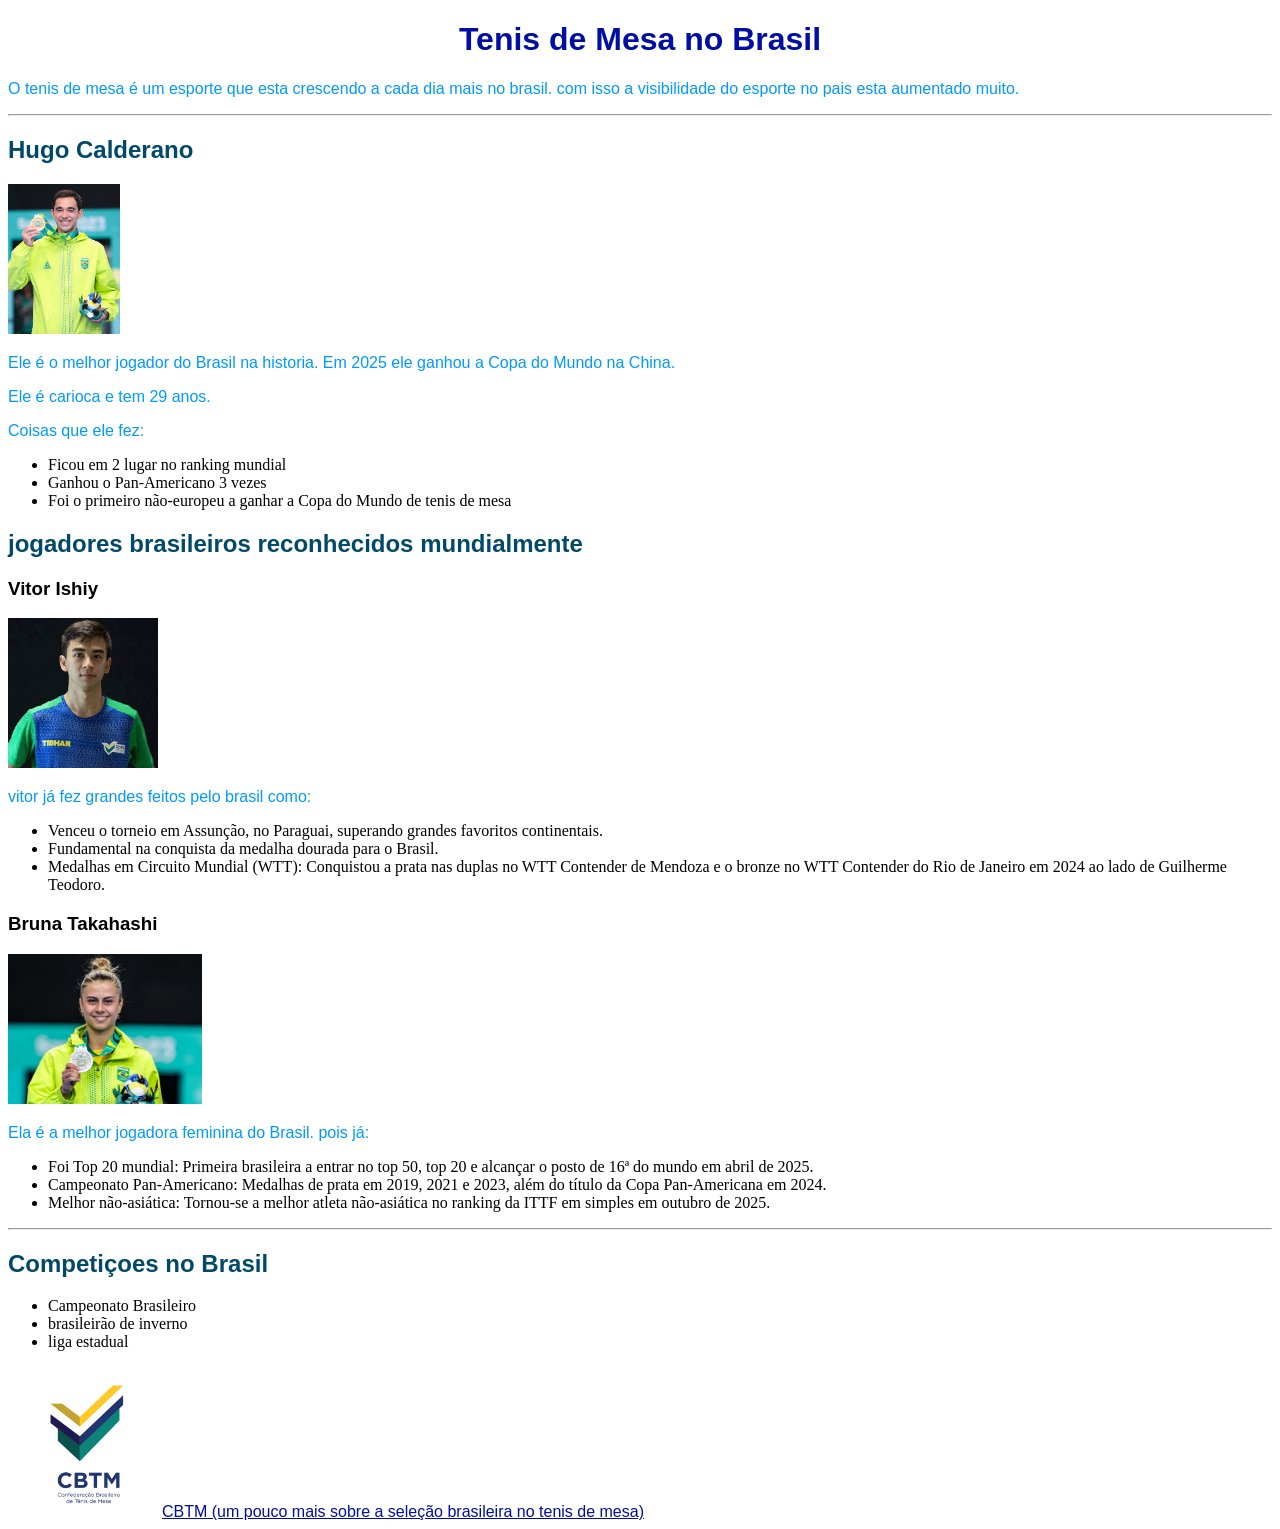
==== index.html @ d451a47a "Update index.html" ====
<!DOCTYPE html>
<html>
<head>
    <title>O Tenis de Mesa no Brasil</title>
    <head>
    <link rel="stylesheet" href="style.css">
</head>
<body>

    <h1>Tenis de Mesa no Brasil</h1>
    
    <p>O tenis de mesa é um esporte que esta crescendo a cada dia mais no brasil. com isso a visibilidade do esporte no pais esta aumentado muito.</p>
    
    <hr>
    
    <h2>Hugo Calderano</h2>
    <img src="hugo.jpg" alt="imagem do jogador hugo calderano" height="150">
    
    <p>Ele é o melhor jogador do Brasil na historia. Em 2025 ele ganhou a Copa do Mundo na China.</p>  
    
    <p>Ele é carioca e tem 29 anos.</p>
    
    <p>Coisas que ele fez:</p>
    <ul>
        <li>Ficou em 2 lugar no ranking mundial</li>
        <li>Ganhou o Pan-Americano 3 vezes</li>
        <li>Foi o primeiro não-europeu a ganhar a Copa do Mundo de tenis de mesa</li>
    </ul>
    
    <h2>jogadores brasileiros reconhecidos mundialmente</h2>
    
    <h3>Vitor Ishiy</h3>
    <img src="vitor.webp" alt="imagem do jogador vitor" height="150">

    <p>vitor já fez grandes feitos pelo brasil como:</p>
    <ul>
        <li>Venceu o torneio em Assunção, no Paraguai, superando grandes favoritos continentais.</li>
        <li>Fundamental na conquista da medalha dourada para o Brasil.</li>
        <li>Medalhas em Circuito Mundial (WTT): Conquistou a prata nas duplas no WTT Contender de Mendoza e o bronze no WTT Contender do Rio de Janeiro em 2024 ao lado de Guilherme Teodoro.</li>
    </ul>
        
    
    <h3>Bruna Takahashi</h3>
    <img src="bruna.webp" alt="imagem da jogadora bruna takahashi" height="150">    
    
    <p>Ela é a melhor jogadora feminina do Brasil. pois já:</p>
    <ul>
        <li>Foi Top 20 mundial: Primeira brasileira a entrar no top 50, top 20 e alcançar o posto de 16ª do mundo em abril de 2025.</li>
        <li>Campeonato Pan-Americano: Medalhas de prata em 2019, 2021 e 2023, além do título da Copa Pan-Americana em 2024.</li>
        <li>Melhor não-asiática: Tornou-se a melhor atleta não-asiática no ranking da ITTF em simples em outubro de 2025.</li>
    </ul>
    
     <hr>
    
    <h2>Competiçoes no Brasil</h2>
    
    <ul>
        <li>Campeonato Brasileiro</li>
        <li>brasileirão de inverno</li>
        <li>liga estadual</li>
    </ul>
<img src="cbtm.png" alt="imagem da logo da CBTM" height="150">

<a href="https://www.cbtm.org.br/ "target="_blank">CBTM (um pouco mais sobre a seleção brasileira no tenis de mesa)</a>

</body>
</html>
---- style.css ----
body { background-color: #ffffff;
}

h1 {
    color: rgb(0, 14, 166);
    text-align: center;
    font-family: Arial, Helvetica, sans-serif;
}

h2 {
    color: rgb(0, 73, 107);
    font-family: Arial, Helvetica, sans-serif;
}
h3 {
    font-family: Arial, Helvetica, sans-serif;
}
.img {
    border-radius: 10px;

}
p {
    color: #0099ff;
    font-family: Arial, Helvetica, sans-serif;
}

a {
    color: rgb(0, 14, 166);
    font-family: Arial, Helvetica, sans-serif
};
li {
    font-family: Arial, Helvetica, sans-serif;
}
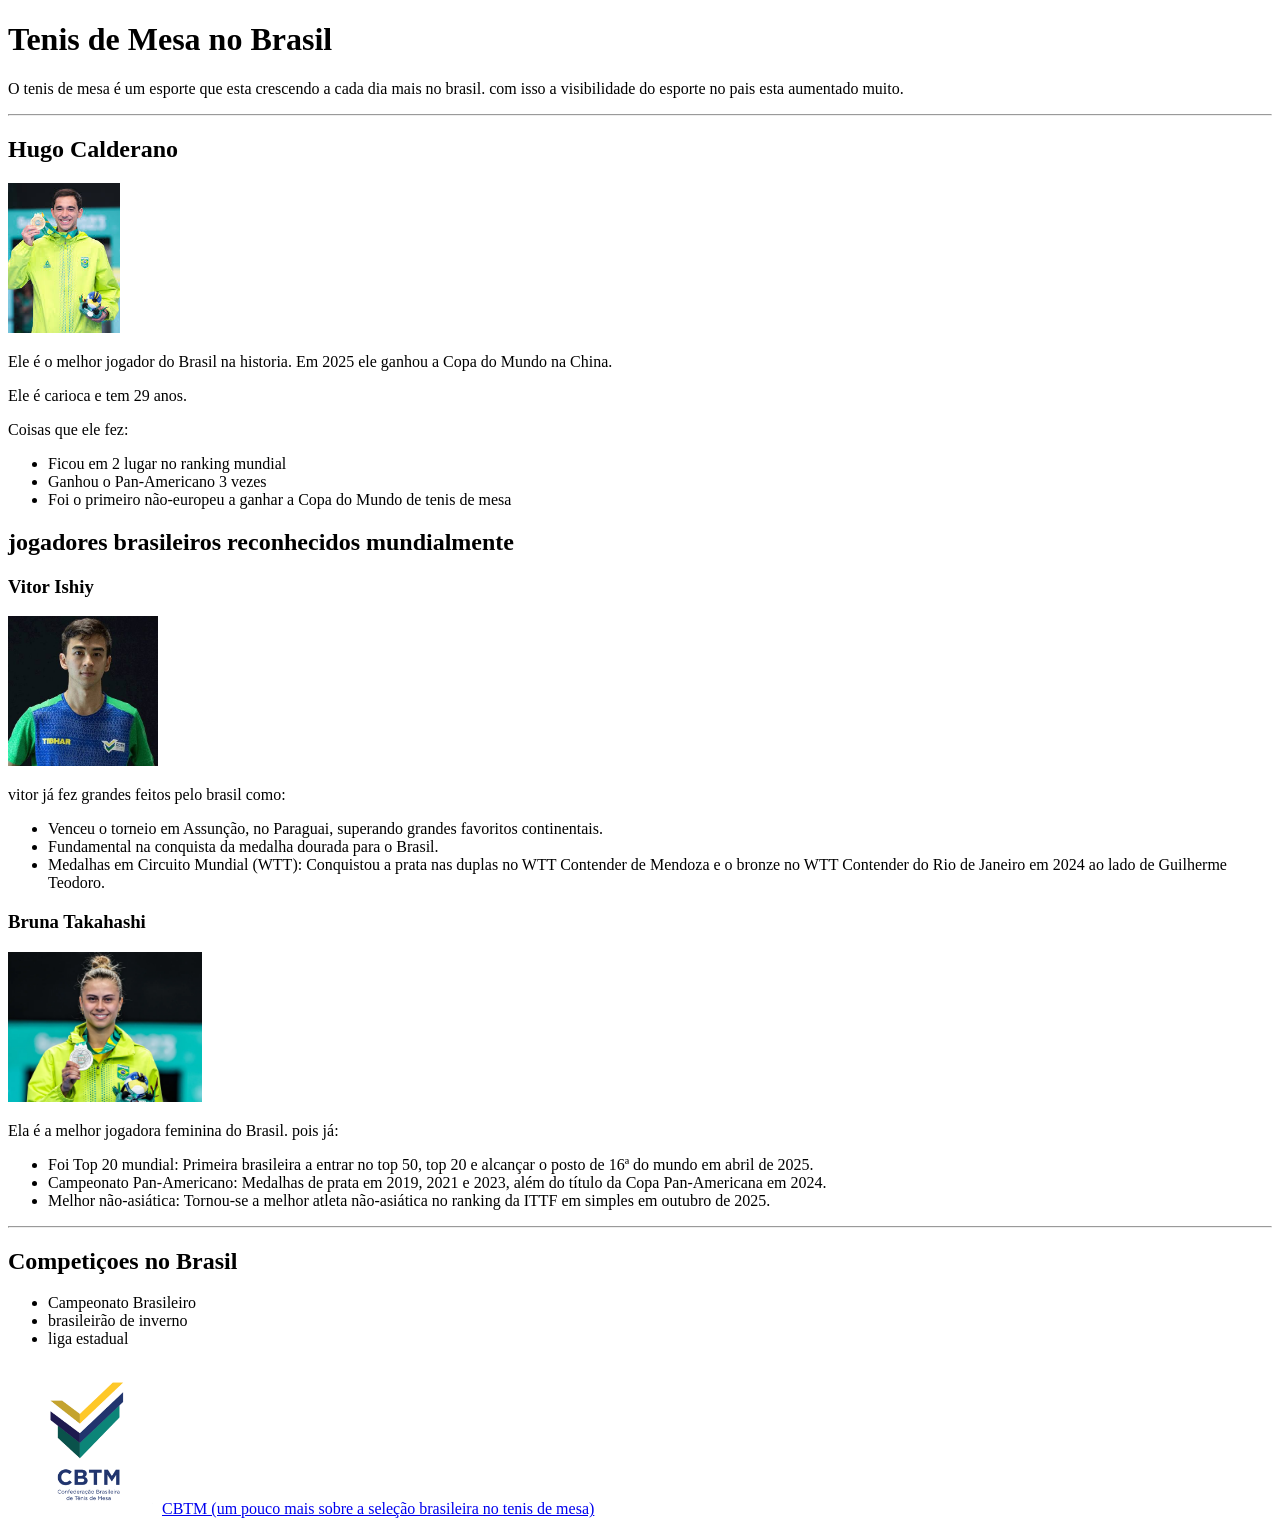
==== commit db24c855: "Update index.html" ====
--- a/index.html
+++ b/index.html
@@ -2,8 +2,7 @@
 <html>
 <head>
     <title>O Tenis de Mesa no Brasil</title>
-    <head>
-    <link rel="stylesheet" href="style.css">
+    <link rel="style.css" href="style.css">
 </head>
 <body>
 
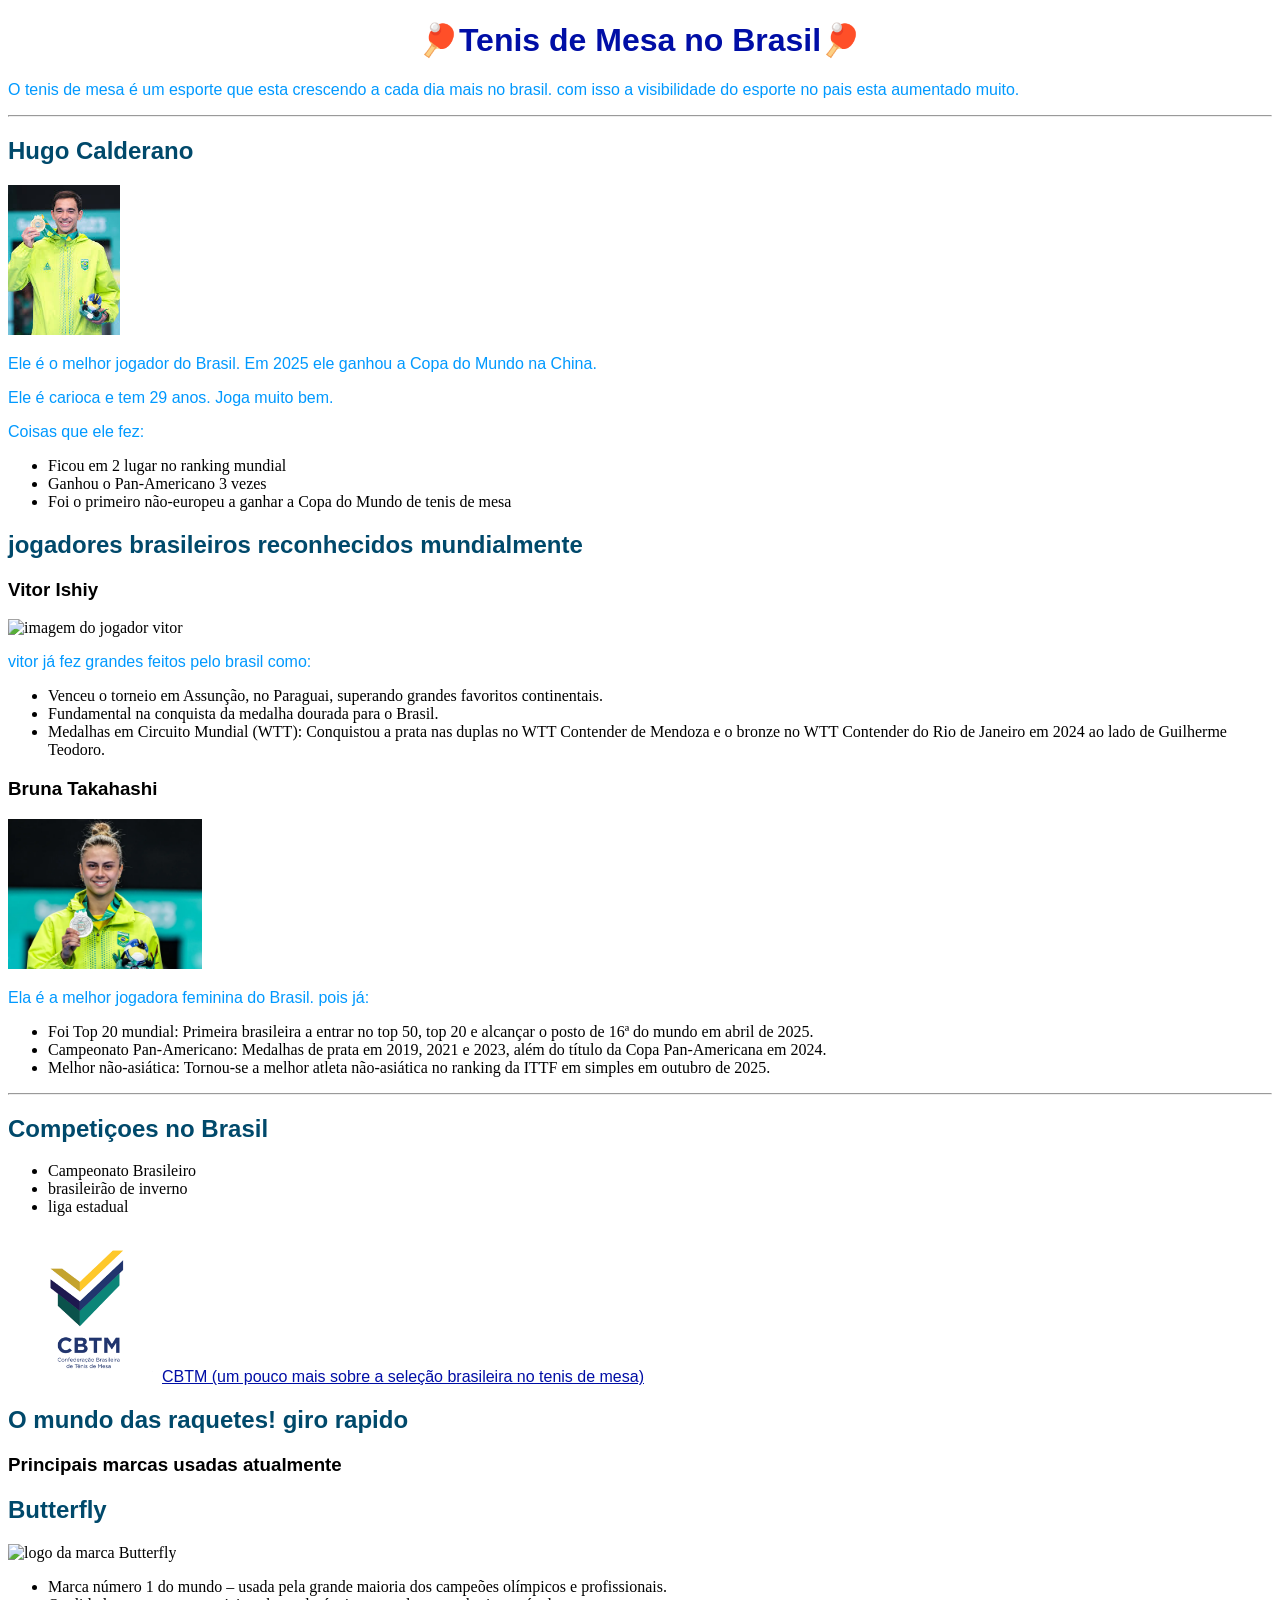
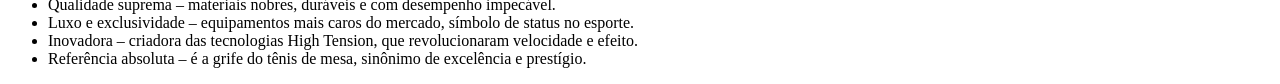
==== commit b9820acd: "Update index.html" ====
--- a/index.html
+++ b/index.html
@@ -1,12 +1,12 @@
 <!DOCTYPE html>
-<html>
+<html lang="pt-br">
 <head>
-    <title>O Tenis de Mesa no Brasil</title>
-    <link rel="style.css" href="style.css">
+    <title>O Tenis de Mesa no Brasil🏓</title>
+    <link rel="stylesheet" href="style.css">
 </head>
 <body>
 
-    <h1>Tenis de Mesa no Brasil</h1>
+    <h1>🏓Tenis de Mesa no Brasil🏓</h1>
     
     <p>O tenis de mesa é um esporte que esta crescendo a cada dia mais no brasil. com isso a visibilidade do esporte no pais esta aumentado muito.</p>
     
@@ -15,9 +15,9 @@
     <h2>Hugo Calderano</h2>
     <img src="hugo.jpg" alt="imagem do jogador hugo calderano" height="150">
     
-    <p>Ele é o melhor jogador do Brasil na historia. Em 2025 ele ganhou a Copa do Mundo na China.</p>  
+    <p>Ele é o melhor jogador do Brasil. Em 2025 ele ganhou a Copa do Mundo na China.</p>  
     
-    <p>Ele é carioca e tem 29 anos.</p>
+    <p>Ele é carioca e tem 29 anos. Joga muito bem.</p>
     
     <p>Coisas que ele fez:</p>
     <ul>
@@ -25,11 +25,11 @@
         <li>Ganhou o Pan-Americano 3 vezes</li>
         <li>Foi o primeiro não-europeu a ganhar a Copa do Mundo de tenis de mesa</li>
     </ul>
-    
+   
     <h2>jogadores brasileiros reconhecidos mundialmente</h2>
     
     <h3>Vitor Ishiy</h3>
-    <img src="vitor.webp" alt="imagem do jogador vitor" height="150">
+    <img src="vitor.jpg" alt="imagem do jogador vitor" height="150">
 
     <p>vitor já fez grandes feitos pelo brasil como:</p>
     <ul>
@@ -49,7 +49,7 @@
         <li>Melhor não-asiática: Tornou-se a melhor atleta não-asiática no ranking da ITTF em simples em outubro de 2025.</li>
     </ul>
     
-     <hr>
+     <hr> 
     
     <h2>Competiçoes no Brasil</h2>
     
@@ -62,5 +62,22 @@
 
 <a href="https://www.cbtm.org.br/ "target="_blank">CBTM (um pouco mais sobre a seleção brasileira no tenis de mesa)</a>
 
+<h2>O mundo das raquetes! giro rapido</h2>
+
+<h3>Principais marcas usadas atualmente</h3>
+
+<h2>Butterfly</h2>
+
+<img src="Butterfly.webp" alt="logo da marca Butterfly" height="150">
+
+<ul>
+    <li>Marca número 1 do mundo – usada pela grande maioria dos campeões olímpicos e profissionais.</li>
+    <li>Qualidade suprema – materiais nobres, duráveis e com desempenho impecável.</li>
+    <li>Luxo e exclusividade – equipamentos mais caros do mercado, símbolo de status no esporte.</li>
+    <li>Inovadora – criadora das tecnologias High Tension, que revolucionaram velocidade e efeito.</li>
+    <li>Referência absoluta – é a grife do tênis de mesa, sinônimo de excelência e prestígio.</li>
+
+</ul>
+
 </body>
 </html>
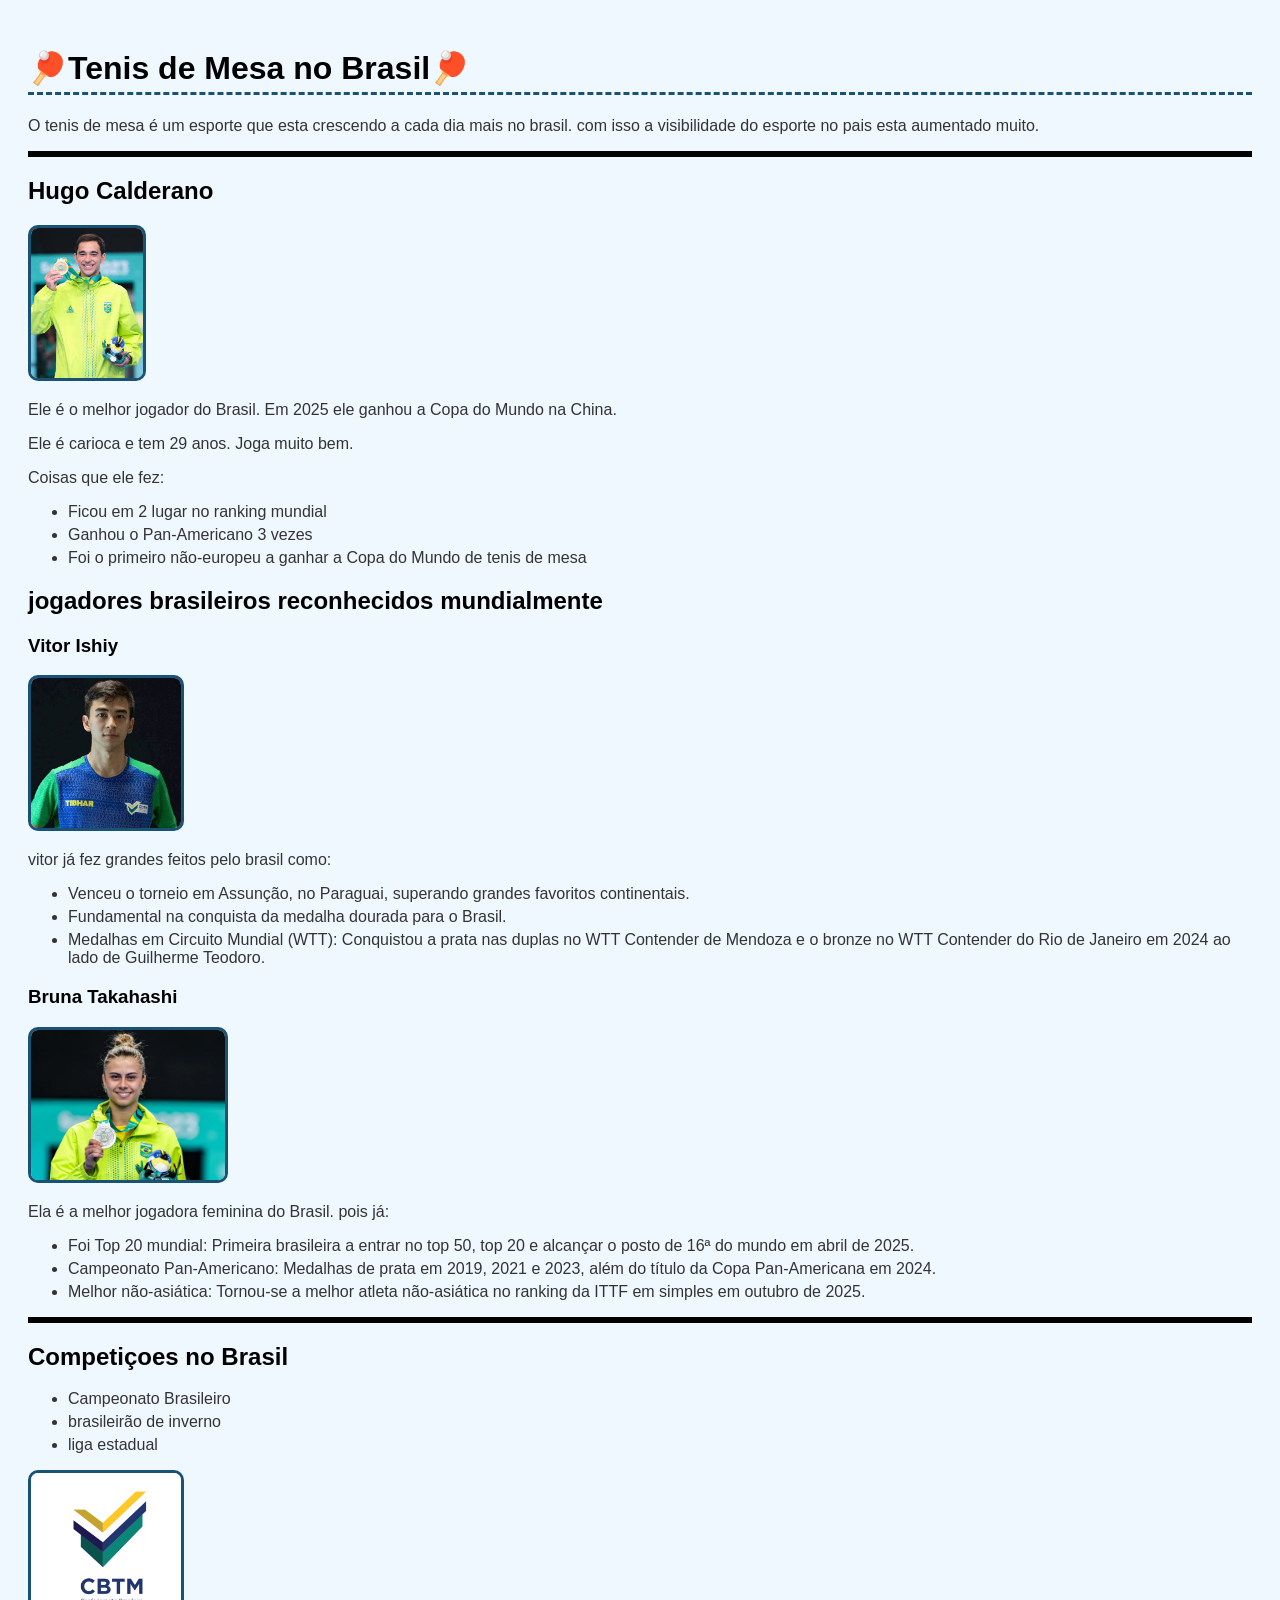
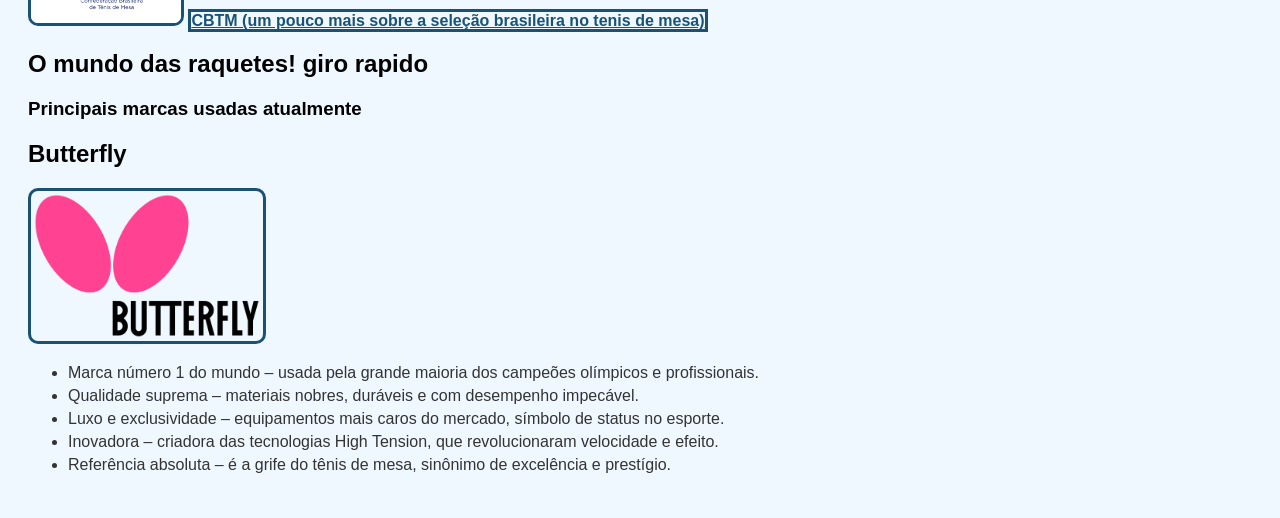
==== commit 7c89231e: "Update index.html" ====
--- a/index.html
+++ b/index.html
@@ -29,7 +29,7 @@
     <h2>jogadores brasileiros reconhecidos mundialmente</h2>
     
     <h3>Vitor Ishiy</h3>
-    <img src="vitor.jpg" alt="imagem do jogador vitor" height="150">
+    <img src="vitor.webp" alt="imagem do jogador vitor" height="150">
 
     <p>vitor já fez grandes feitos pelo brasil como:</p>
     <ul>
@@ -68,7 +68,7 @@
 
 <h2>Butterfly</h2>
 
-<img src="Butterfly.webp" alt="logo da marca Butterfly" height="150">
+<img src="butterfly.webp" alt="logo da marca Butterfly" height="150">
 
 <ul>
     <li>Marca número 1 do mundo – usada pela grande maioria dos campeões olímpicos e profissionais.</li>
--- a/style.css
+++ b/style.css
@@ -1,32 +1,65 @@
-body { background-color: #ffffff;
+body {
+    background-color: #f0f8ff;
+    font-family: Arial, sans-serif;
+    padding: 20px;
+}
+
+h {
+    color: #1a5276;
+    text-align: center;
+}
+
+p {
+    color: #333;
+}
+
+ul {
+    color: #333;
+}
+
+li {
+    margin: 5px 0;
+}
+
+img {
+    border-radius: 10px;
+    border: 3px solid #1a5276;
+}
+
+a {
+    color: #1a5276;
+    font-weight: bold;
+}
+
+a:hover {
+    color: #00026a;
+}
+
+hr {
+    border: 3px solid #000000;
+}
+
+h2:hover {
+   color: #1a5276
+}
+
+h3:hover {
+   color: #1a5276
+}
+
+li:hover {
+   color: #1a5276
 }
 
 h1 {
-    color: rgb(0, 14, 166);
-    text-align: center;
-    font-family: Arial, Helvetica, sans-serif;
-}
-
-h2 {
-    color: rgb(0, 73, 107);
-    font-family: Arial, Helvetica, sans-serif;
-}
-h3 {
-    font-family: Arial, Helvetica, sans-serif;
-}
-.img {
-    border-radius: 10px;
-
-}
-p {
-    color: #0099ff;
-    font-family: Arial, Helvetica, sans-serif;
+    border-bottom: 3px dashed #1a5276;
+    padding-bottom: 5px;
 }
 
 a {
-    color: rgb(0, 14, 166);
-    font-family: Arial, Helvetica, sans-serif
-};
-li {
-    font-family: Arial, Helvetica, sans-serif;
-}+    border: 3px solid #1a5276;
+}
+
+h1 {
+    font-family: 'Franklin Gothic Medium', 'Arial Narrow', Arial, sans-serif;
+}
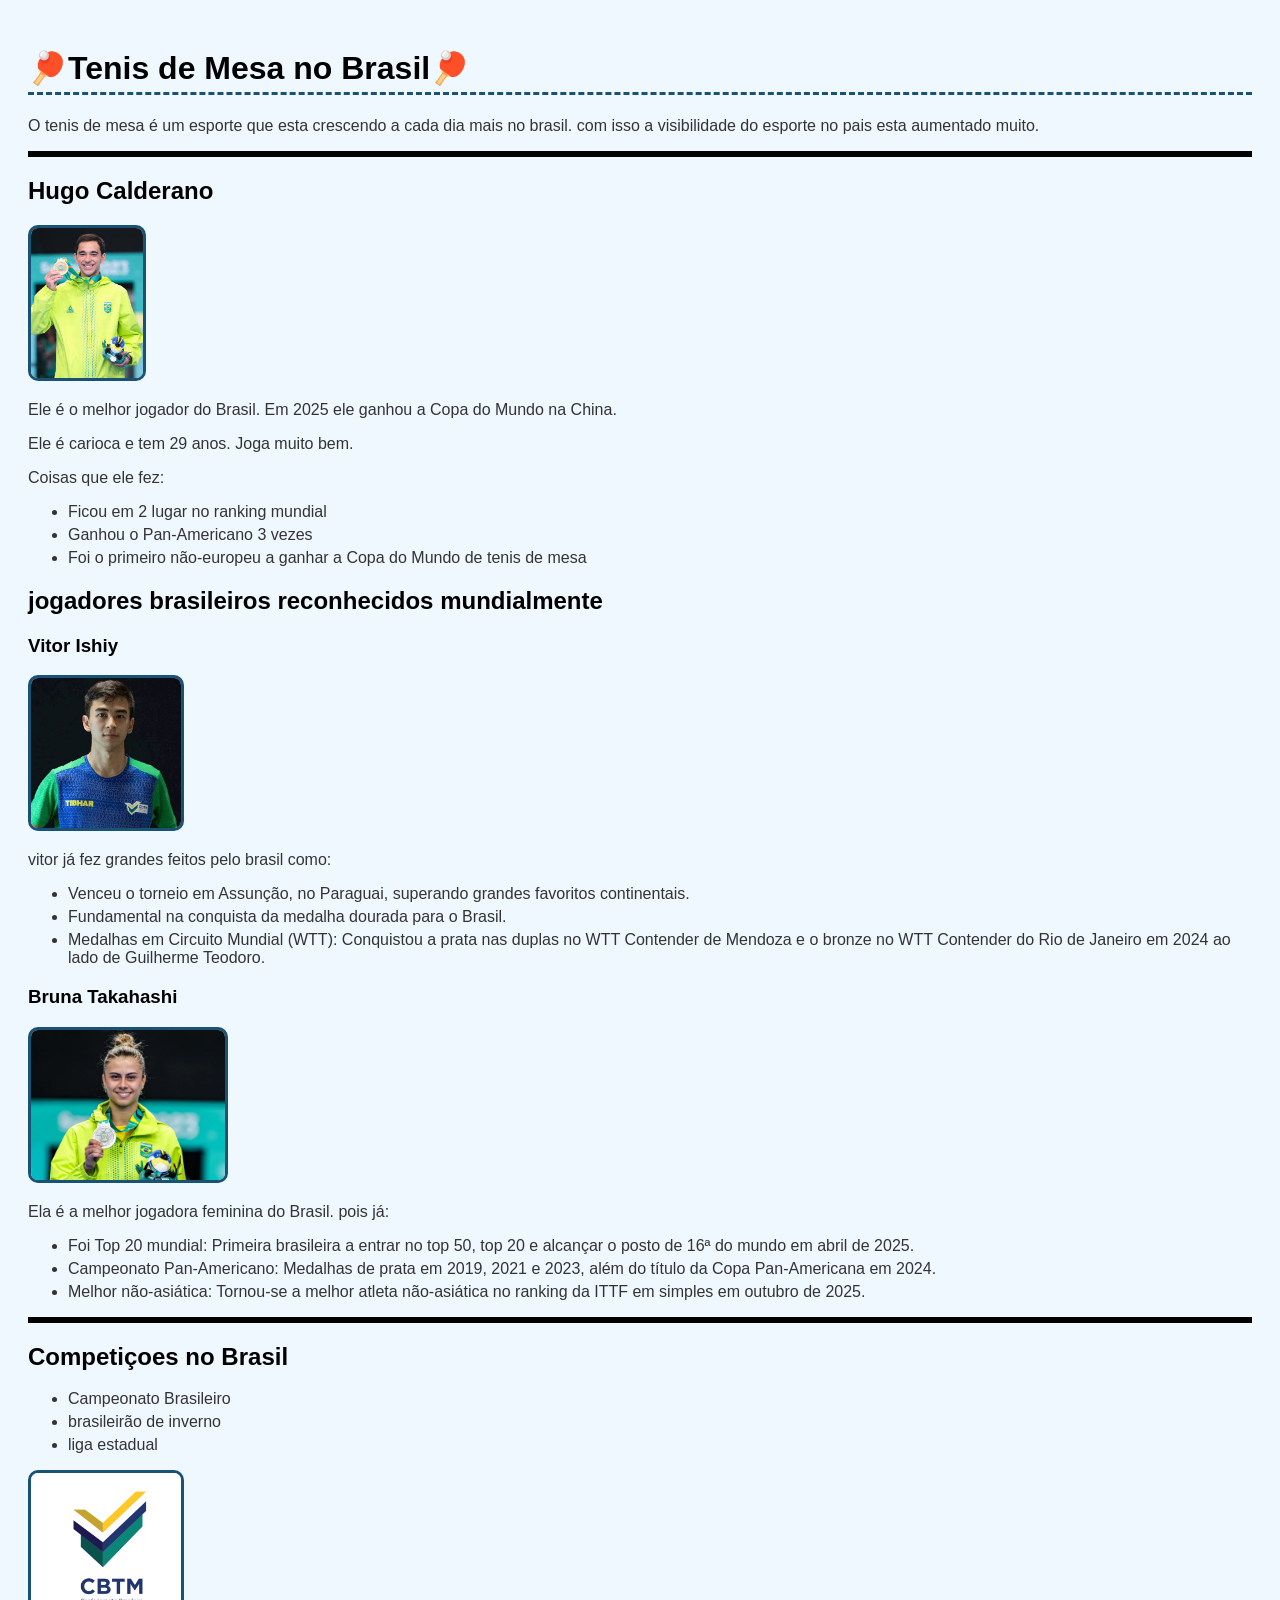
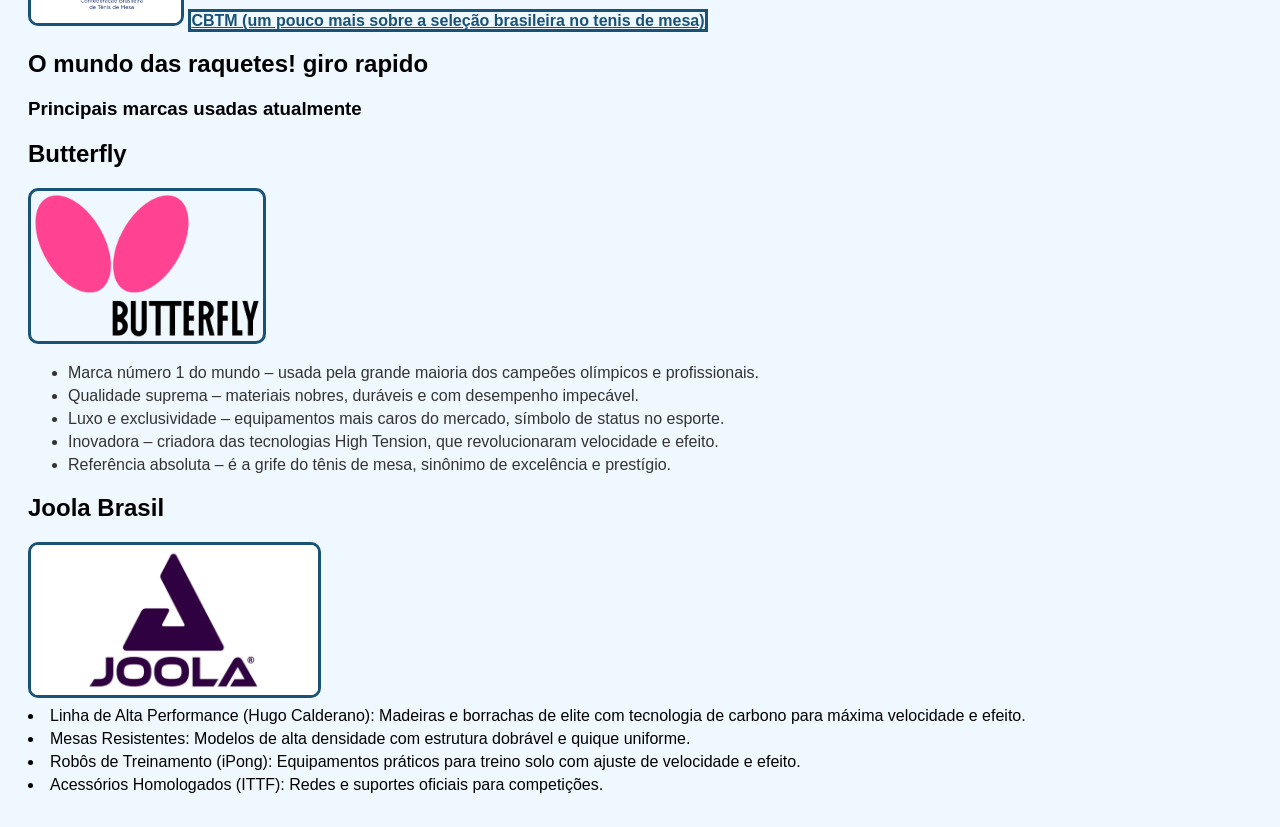
==== commit 4d506d0e: "Update index.html" ====
--- a/index.html
+++ b/index.html
@@ -79,5 +79,16 @@
 
 </ul>
 
+<h2>Joola Brasil</h2>
+
+<img src="joola.webp" alt="logo da marca joola brasil" height="150"
+
+<ul>
+    <li>Linha de Alta Performance (Hugo Calderano): Madeiras e borrachas de elite com tecnologia de carbono para máxima velocidade e efeito.</li>
+    <li>Mesas Resistentes: Modelos de alta densidade com estrutura dobrável e quique uniforme.</li>
+    <li>Robôs de Treinamento (iPong): Equipamentos práticos para treino solo com ajuste de velocidade e efeito.</li>
+    <li>Acessórios Homologados (ITTF): Redes e suportes oficiais para competições.</li>
+</ul>
+
 </body>
 </html>
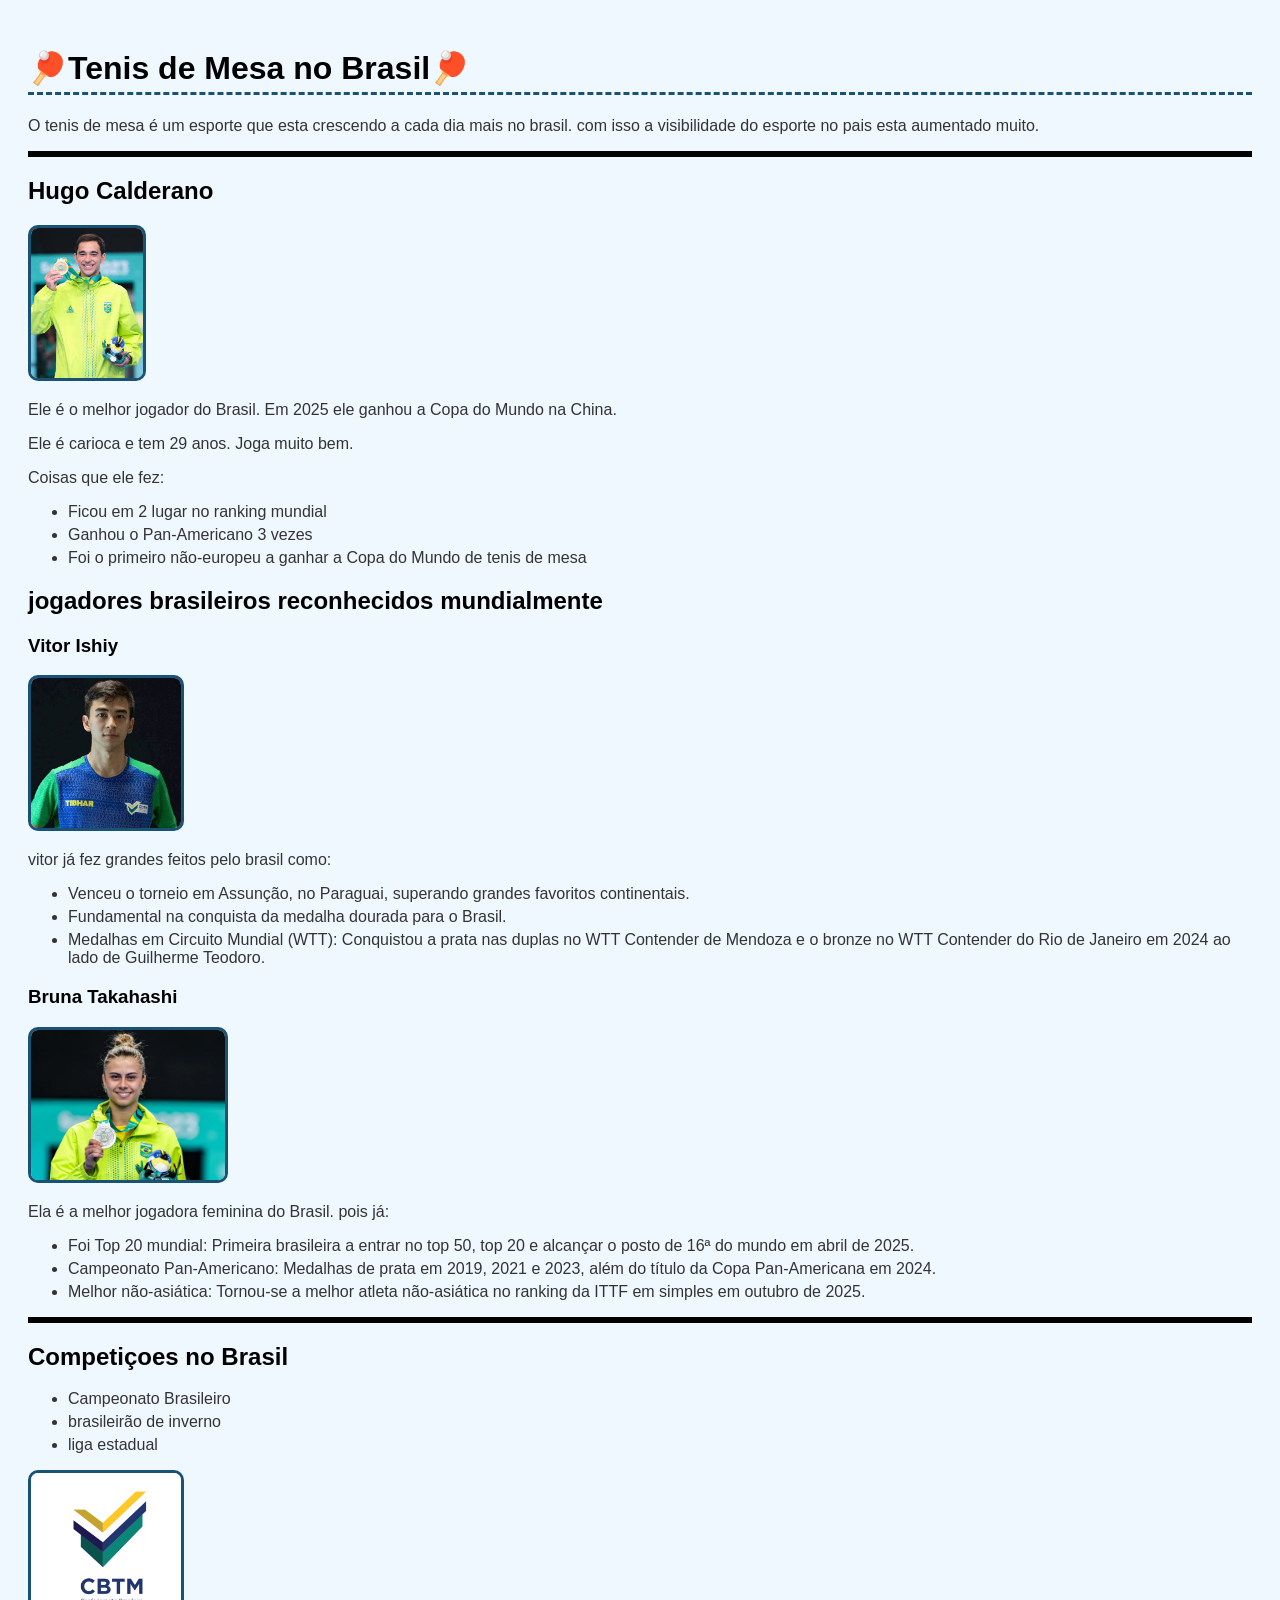
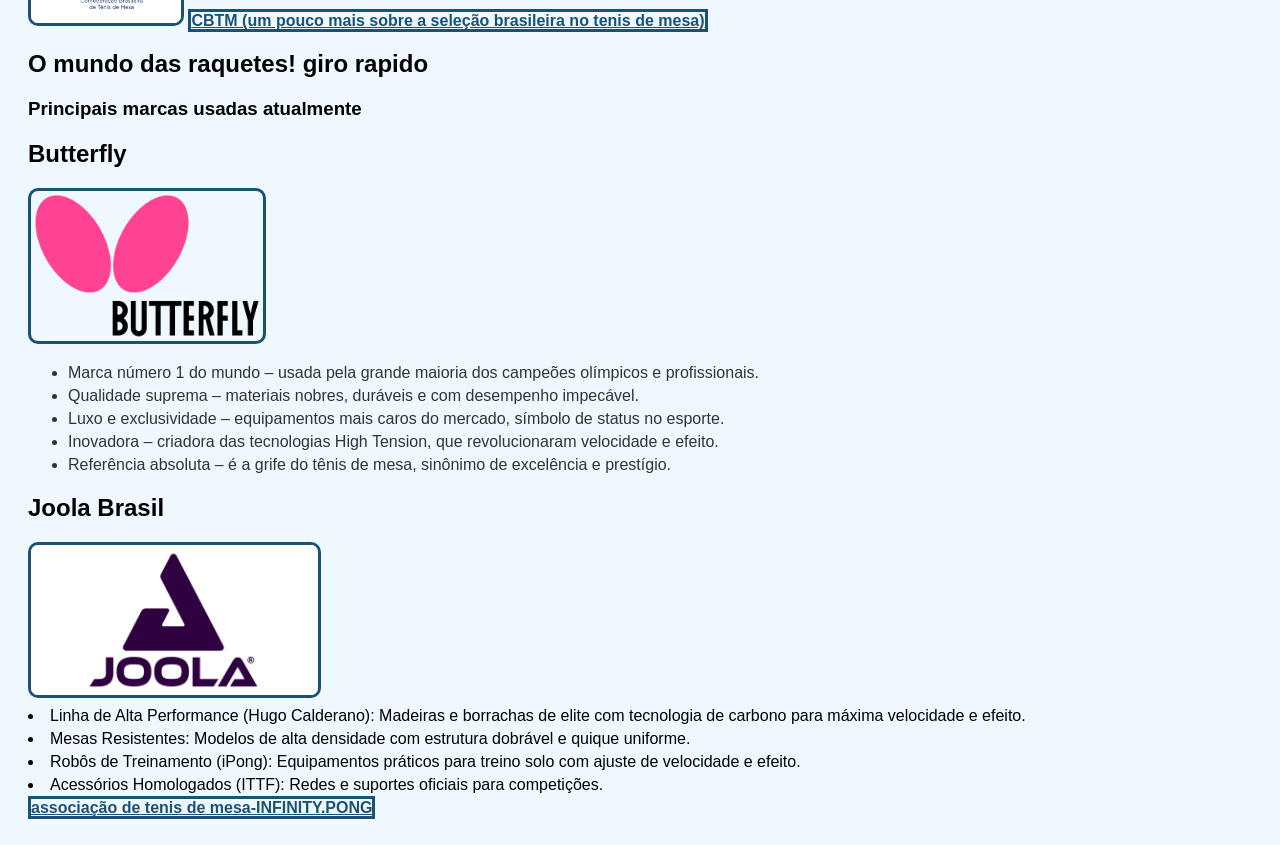
==== commit 33a2c81c: "Update index.html" ====
--- a/index.html
+++ b/index.html
@@ -90,5 +90,7 @@
     <li>Acessórios Homologados (ITTF): Redes e suportes oficiais para competições.</li>
 </ul>
 
+<a href="infinity.pong.html"> associação de tenis de mesa-INFINITY.PONG</a>
+
 </body>
 </html>
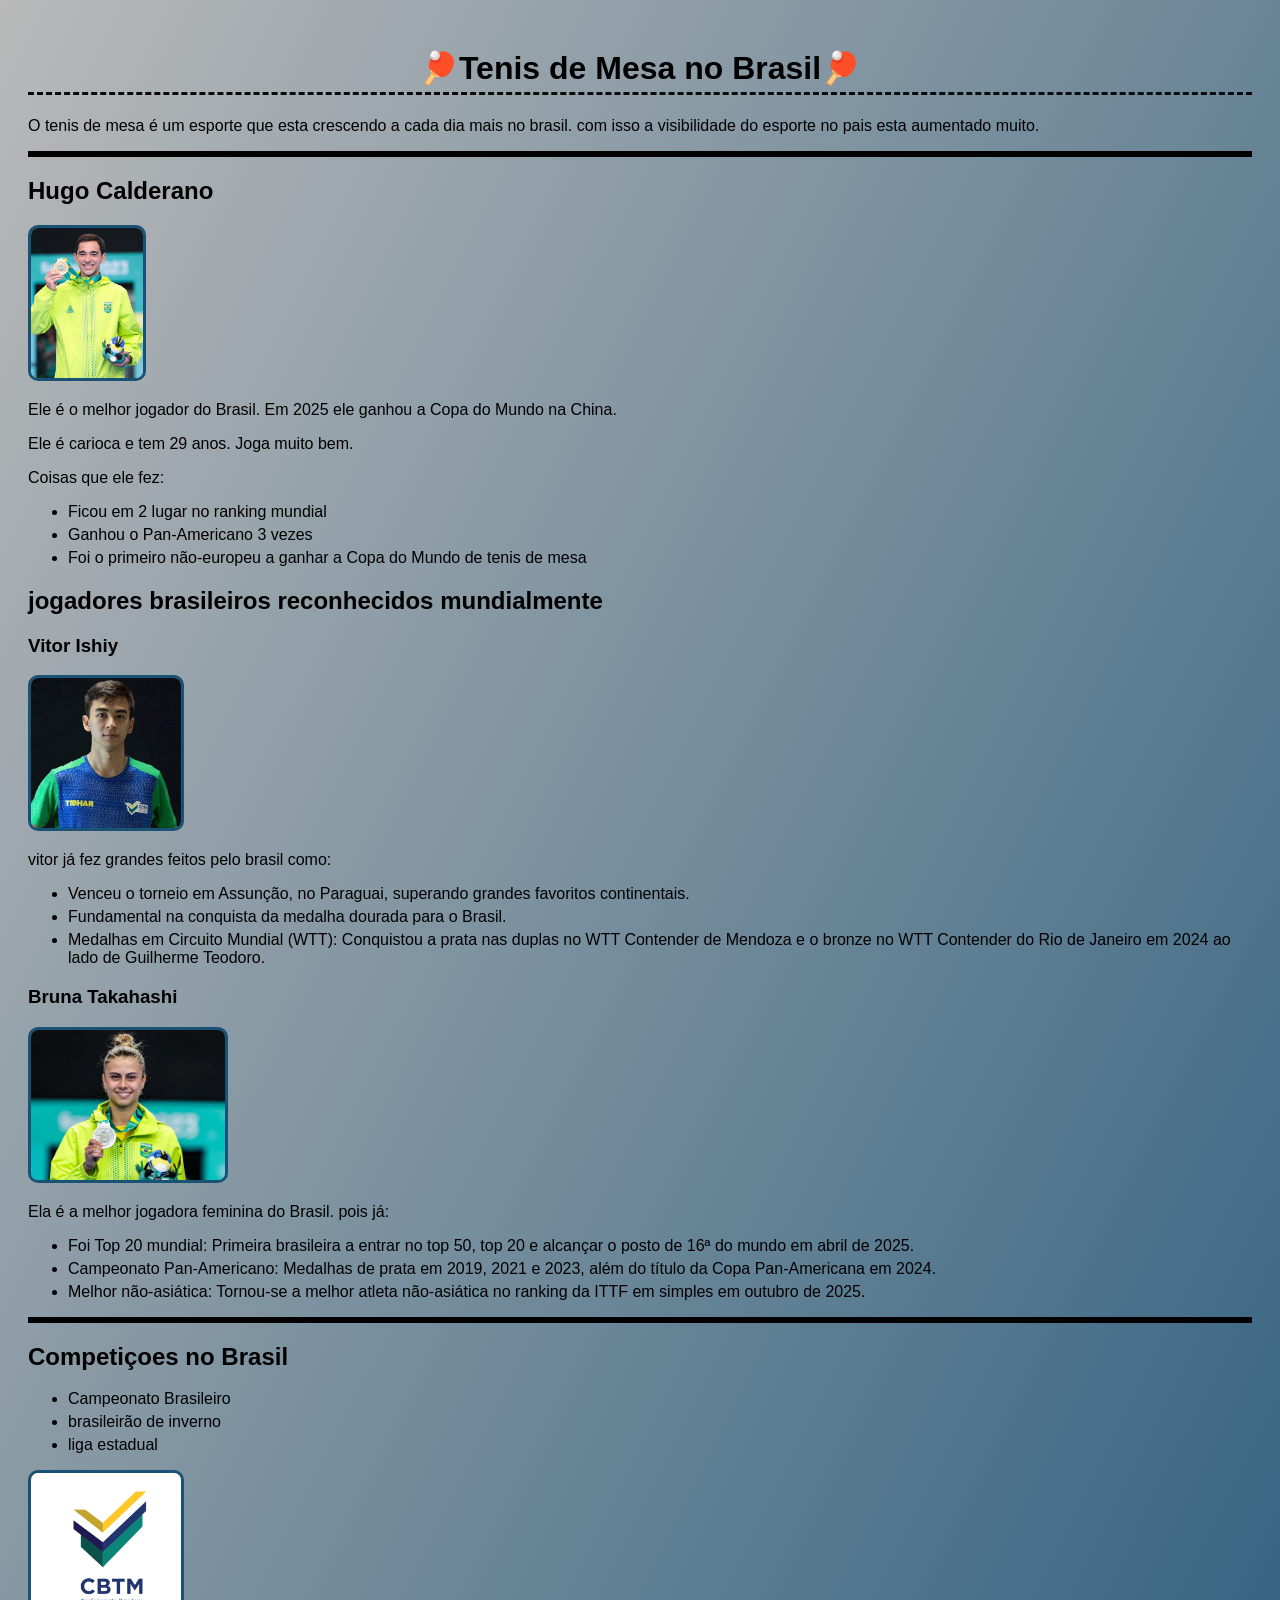
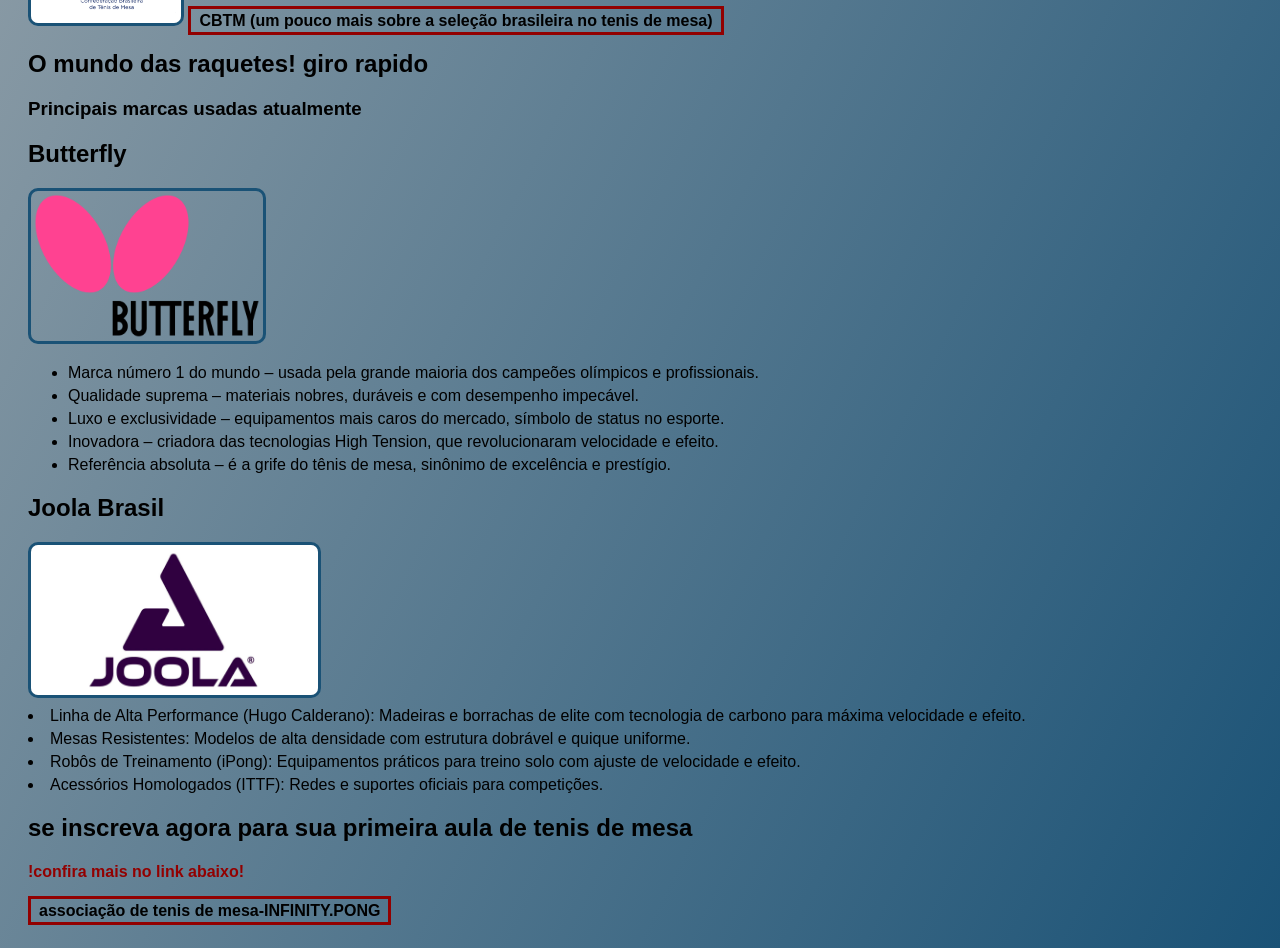
==== commit 7703a203: "Update index.html" ====
--- a/index.html
+++ b/index.html
@@ -1,4 +1,4 @@
-<!DOCTYPE html>
+   <!DOCTYPE html>
 <html lang="pt-br">
 <head>
     <title>O Tenis de Mesa no Brasil🏓</title>
@@ -90,6 +90,9 @@
     <li>Acessórios Homologados (ITTF): Redes e suportes oficiais para competições.</li>
 </ul>
 
+<h2>se inscreva agora para sua primeira aula de tenis de mesa</h2>
+<h4>!confira mais no link abaixo!</h4>
+
 <a href="infinity.pong.html"> associação de tenis de mesa-INFINITY.PONG</a>
 
 </body>
--- a/style.css
+++ b/style.css
@@ -1,65 +1,76 @@
 body {
-    background-color: #f0f8ff;
+      background-image: linear-gradient(to bottom right, #b9b9b9, #1a5276);
+    min-height: 100vh;
     font-family: Arial, sans-serif;
     padding: 20px;
 }
 
-h {
+h1 {
+    color: #000000;
+    text-align: center;
+    font-family: 'Franklin Gothic Medium', 'Arial Narrow', Arial, sans-serif;
+    border-bottom: 3px dashed #090909;
+    padding-bottom: 5px;
+}
+
+h2 {
+    color: #000000;
+}
+
+h2:hover {
     color: #1a5276;
-    text-align: center;
+}
+
+h3 {
+    color: #000000;
+}
+
+h3:hover {
+    color: #1a5276;
+}
+
+h4 {
+    color: rgb(146, 0, 0);
 }
 
 p {
-    color: #333;
+    color: #000000;
+}
+
+p:hover {
+    color: #1a5276;
 }
 
 ul {
-    color: #333;
+    color: #000000;
 }
 
 li {
     margin: 5px 0;
 }
 
+li:hover {
+    color: #1a5276;
+}
+
 img {
     border-radius: 10px;
     border: 3px solid #1a5276;
+    max-width: 100%;
 }
 
 a {
-    color: #1a5276;
+    color: #000000;
     font-weight: bold;
+    border: 3px solid rgb(146, 0, 0);
+    padding: 3px 8px;
+    text-decoration: none;
 }
 
 a:hover {
-    color: #00026a;
+    color: rgb(146, 0, 0);
 }
 
 hr {
     border: 3px solid #000000;
 }
-
-h2:hover {
-   color: #1a5276
-}
-
-h3:hover {
-   color: #1a5276
-}
-
-li:hover {
-   color: #1a5276
-}
-
-h1 {
-    border-bottom: 3px dashed #1a5276;
-    padding-bottom: 5px;
-}
-
-a {
-    border: 3px solid #1a5276;
-}
-
-h1 {
-    font-family: 'Franklin Gothic Medium', 'Arial Narrow', Arial, sans-serif;
-}
